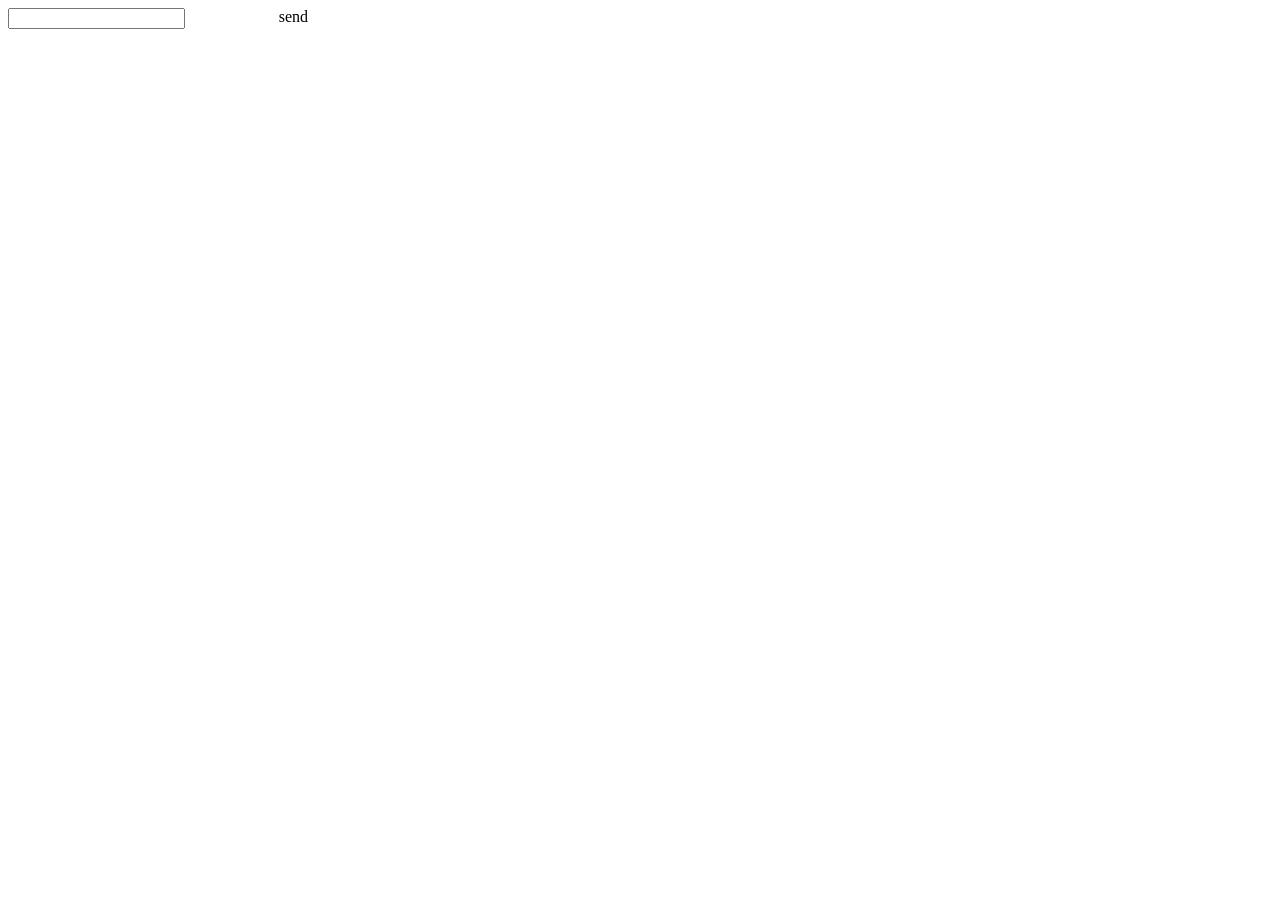
==== MKR-Wifi-1010-Chatserver/data/index.html @ ff321bec "seperated folders" ====
<!DOCTYPE html>
<html lang="en">
<head>
    <meta charset="UTF-8">
    <meta http-equiv="X-UA-Compatible" content="IE=edge">
    <meta name="viewport" content="width=device-width, initial-scale=1.0">
    <title>Document</title>
    <!--<style>
        /*
            colors
            #055941
            #36BF8D
            #048C34
            #89A61F
            #0D0D0D
        */

        * {
            box-sizing: border-box;
            margin: 0;
            padding: 0;
            font-family: sans-serif;
        }
        body, html {
            height: 100%;
        }
        body {
            background-image: url('background.png');
            background-repeat: no-repeat;
            background-position: center;
            background-size: cover;
            overflow: hidden;
            display: flex;
            justify-content: center;
        }
        .blur {
            position: absolute;
            left: 0;
            top: 0;
            height: 100%;
            width: 100%;
            background: #14141465;
            backdrop-filter: blur(2px);
            z-index: 5;
        }
        .container {
            z-index: 10;
            color: #d1d1d1;
            width: 50%;
            
        }
        #msg-container {
            display: flex;
            flex-direction: column;
        }
        .msg {
            background: rgba(255, 255, 255, 0.445);
            padding: 10px;
            margin: 10px 0;
            display: inline-flex;
            flex-direction: column;
        }
        .text, .user {
            display: inline-flex;
            padding: 2.5px 0;
        }
        
        #msg-submit {
            cursor: pointer;
        }
    </style>-->
    <style>
        .input {
            display: flex;
        }
        .container {
            max-width: 300px;
        }
        .msg {
            display: flex;
            margin: 10px 0;
        }
        .user {
            min-width: 30%;
            max-width: 30%;
        }
        .text {
            padding-left: 10%;
        }
        .input {
            display: flex;
            justify-content: space-between;
        }
        #msg-input {
            width: auto;
        }
        #msg-submit {
            cursor: pointer;
        }
    </style>
</head>
<body>
    <!--<div class="blur"></div>-->
    <div class="container">
        <div id="msg-container">
            <!--<div class="msg">
                <div class="user">username</div>
                <div class="text">msg</div>
            </div>-->
        </div>
        <div class="input">
            <input type="text" id="msg-input">
            <div id="msg-submit">send</div>
        </div>
        
    </div>
        
    <script>

        var username = prompt("Please enter your name", "");

        if(username && username.replace(/\s/g, '').length) {
            
            var date = Date.now();
            var token = username + date;

            console.log(token);

            var container = document.getElementById('msg-container');
            var input = document.getElementById('msg-input');
            var submit = document.getElementById('msg-submit');

            var connection = new WebSocket('ws://' + location.hostname + ':81/');

            connection.onopen = function () {
                container.innerHTML += '<div class="msg"><div class="user">bot</div><div class="text">You are connected!</div></div>';
                connection.send('{"user" : "' + username + '", "token" : "' + token + '", "payload" : "Connected to chat..."}');           
            };

            connection.onerror = function (error) {
                console.log('WebSocket Error ', error);
                container.innerHTML += '<div class="msg"><div class="user">bot</div><div class="text">An error occured!</div></div>';
            };

            connection.onmessage = function (e) {
                var msg = e.data;
                
                if(isJSON(msg)) {
                    var msgObj = JSON.parse(msg);
                    if(msgObj.token == token) {
                        container.innerHTML += '<div class="msg"><div class="user">You</div><div class="text">' + msgObj.payload + '</div></div>';
                    } else {
                        container.innerHTML += '<div class="msg"><div class="user">' + msgObj.user + '</div><div class="text">' + msgObj.payload + '</div></div>';
                    }
                    
                } else {
                    container.innerHTML += '<p>' + msg + '</p>';
                }
            };

            connection.onclose = function () {
                console.log('WebSocket connection closed');
                container.innerHTML += '<div class="msg"><div class="user">bot</div><div class="text">You are disconnected!</div></div>';
            };


            function isJSON(str) {
                try {
                    JSON.parse(str);
                } catch(e) {
                    return false;
                }
                return true;
            }

            function addMessage() {

            }

            // event listeners to send the message

            submit.addEventListener("click", sendMsg);

            input.addEventListener("keyup", function(event) {
                if(event.keyCode === 13) {
                    event.preventDefault();
                    submit.click();
                }
            });
            
            function sendMsg() {
                var msg = input.value;
                if(!msg.replace(/\s/g, '').length) {
                    return;
                }
                connection.send('{"user" : "' + username + '", "token" : "' + token + '", "payload" : "' + msg + '"}');
                input.value = '';
            }

        }
        
    </script>
</body>
</html>
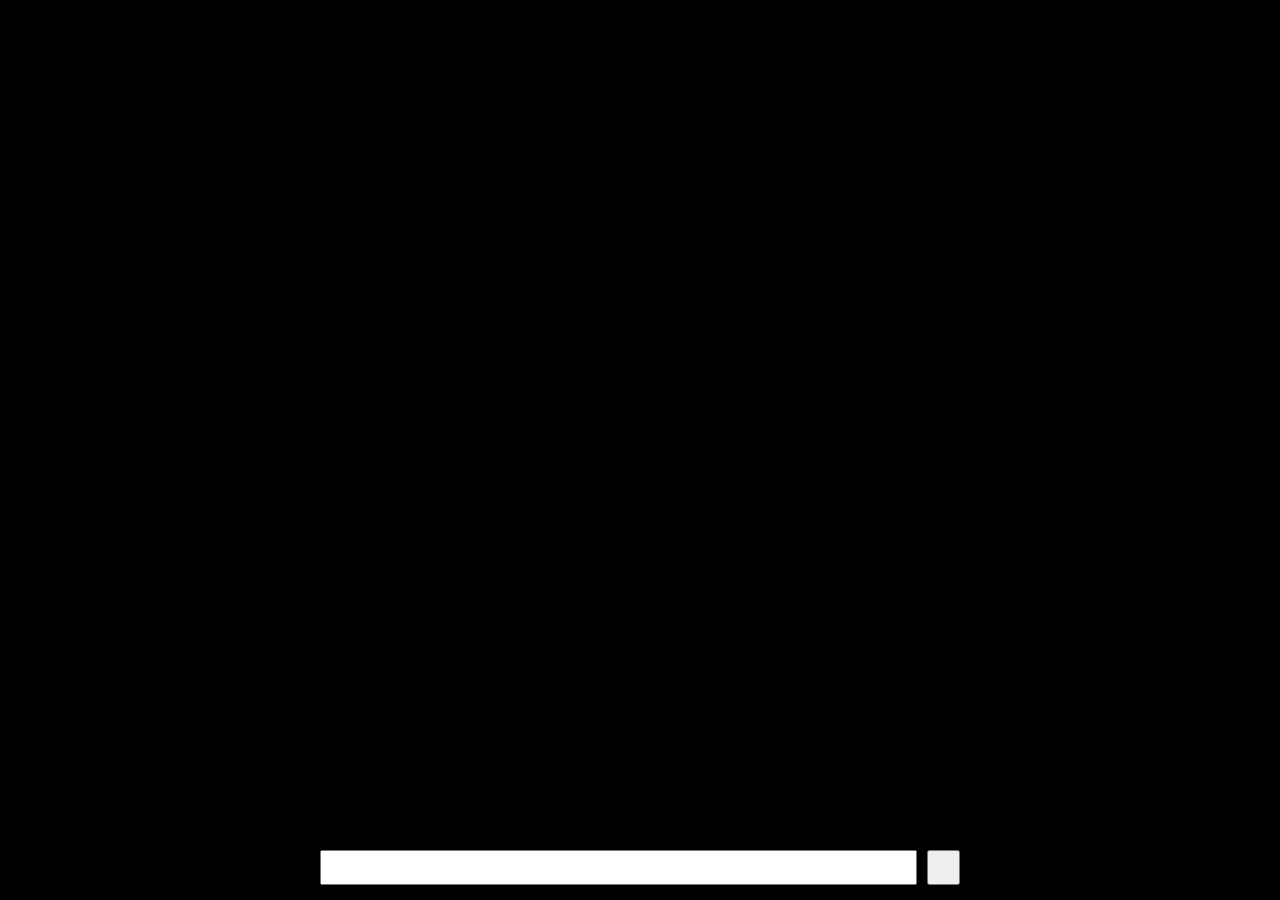
==== commit 14d0b1f8: "add basic files for ui" ====
--- a/MKR-Wifi-1010-Chatserver/data/index.html
+++ b/MKR-Wifi-1010-Chatserver/data/index.html
@@ -4,203 +4,35 @@
     <meta charset="UTF-8">
     <meta http-equiv="X-UA-Compatible" content="IE=edge">
     <meta name="viewport" content="width=device-width, initial-scale=1.0">
-    <title>Document</title>
-    <!--<style>
-        /*
-            colors
-            #055941
-            #36BF8D
-            #048C34
-            #89A61F
-            #0D0D0D
-        */
-
-        * {
-            box-sizing: border-box;
-            margin: 0;
-            padding: 0;
-            font-family: sans-serif;
-        }
-        body, html {
-            height: 100%;
-        }
-        body {
-            background-image: url('background.png');
-            background-repeat: no-repeat;
-            background-position: center;
-            background-size: cover;
-            overflow: hidden;
-            display: flex;
-            justify-content: center;
-        }
-        .blur {
-            position: absolute;
-            left: 0;
-            top: 0;
-            height: 100%;
-            width: 100%;
-            background: #14141465;
-            backdrop-filter: blur(2px);
-            z-index: 5;
-        }
-        .container {
-            z-index: 10;
-            color: #d1d1d1;
-            width: 50%;
-            
-        }
-        #msg-container {
-            display: flex;
-            flex-direction: column;
-        }
-        .msg {
-            background: rgba(255, 255, 255, 0.445);
-            padding: 10px;
-            margin: 10px 0;
-            display: inline-flex;
-            flex-direction: column;
-        }
-        .text, .user {
-            display: inline-flex;
-            padding: 2.5px 0;
-        }
-        
-        #msg-submit {
-            cursor: pointer;
-        }
-    </style>-->
-    <style>
-        .input {
-            display: flex;
-        }
-        .container {
-            max-width: 300px;
-        }
-        .msg {
-            display: flex;
-            margin: 10px 0;
-        }
-        .user {
-            min-width: 30%;
-            max-width: 30%;
-        }
-        .text {
-            padding-left: 10%;
-        }
-        .input {
-            display: flex;
-            justify-content: space-between;
-        }
-        #msg-input {
-            width: auto;
-        }
-        #msg-submit {
-            cursor: pointer;
-        }
-    </style>
+    <title>Chat UI</title>
+    <link href="fontawesome-free-5.15.3-web/css/all.css" rel="stylesheet">
+    <link rel="stylesheet" href="style.css">
 </head>
 <body>
-    <!--<div class="blur"></div>-->
-    <div class="container">
-        <div id="msg-container">
-            <!--<div class="msg">
-                <div class="user">username</div>
-                <div class="text">msg</div>
-            </div>-->
+    
+    <div class="ui">
+
+        <div class="left">
+            
         </div>
-        <div class="input">
-            <input type="text" id="msg-input">
-            <div id="msg-submit">send</div>
+
+        <div class="chat">
+            <div class="messages scroll">
+
+            </div>
+            <div class="input">
+                <input type="text" name="" id="msg-input">
+                <button id="msg-submit">
+                    <i class="fas fa-paper-plane"></i>
+                </button>
+            </div>
         </div>
-        
+
+        <div class="right">
+
+        </div>
+
     </div>
-        
-    <script>
-
-        var username = prompt("Please enter your name", "");
-
-        if(username && username.replace(/\s/g, '').length) {
-            
-            var date = Date.now();
-            var token = username + date;
-
-            console.log(token);
-
-            var container = document.getElementById('msg-container');
-            var input = document.getElementById('msg-input');
-            var submit = document.getElementById('msg-submit');
-
-            var connection = new WebSocket('ws://' + location.hostname + ':81/');
-
-            connection.onopen = function () {
-                container.innerHTML += '<div class="msg"><div class="user">bot</div><div class="text">You are connected!</div></div>';
-                connection.send('{"user" : "' + username + '", "token" : "' + token + '", "payload" : "Connected to chat..."}');           
-            };
-
-            connection.onerror = function (error) {
-                console.log('WebSocket Error ', error);
-                container.innerHTML += '<div class="msg"><div class="user">bot</div><div class="text">An error occured!</div></div>';
-            };
-
-            connection.onmessage = function (e) {
-                var msg = e.data;
-                
-                if(isJSON(msg)) {
-                    var msgObj = JSON.parse(msg);
-                    if(msgObj.token == token) {
-                        container.innerHTML += '<div class="msg"><div class="user">You</div><div class="text">' + msgObj.payload + '</div></div>';
-                    } else {
-                        container.innerHTML += '<div class="msg"><div class="user">' + msgObj.user + '</div><div class="text">' + msgObj.payload + '</div></div>';
-                    }
-                    
-                } else {
-                    container.innerHTML += '<p>' + msg + '</p>';
-                }
-            };
-
-            connection.onclose = function () {
-                console.log('WebSocket connection closed');
-                container.innerHTML += '<div class="msg"><div class="user">bot</div><div class="text">You are disconnected!</div></div>';
-            };
-
-
-            function isJSON(str) {
-                try {
-                    JSON.parse(str);
-                } catch(e) {
-                    return false;
-                }
-                return true;
-            }
-
-            function addMessage() {
-
-            }
-
-            // event listeners to send the message
-
-            submit.addEventListener("click", sendMsg);
-
-            input.addEventListener("keyup", function(event) {
-                if(event.keyCode === 13) {
-                    event.preventDefault();
-                    submit.click();
-                }
-            });
-            
-            function sendMsg() {
-                var msg = input.value;
-                if(!msg.replace(/\s/g, '').length) {
-                    return;
-                }
-                connection.send('{"user" : "' + username + '", "token" : "' + token + '", "payload" : "' + msg + '"}');
-                input.value = '';
-            }
-
-        }
-        
-    </script>
+    
 </body>
-</html>
-
-
+</html>
--- a/MKR-Wifi-1010-Chatserver/data/style.css
+++ b/MKR-Wifi-1010-Chatserver/data/style.css
@@ -0,0 +1,57 @@
+* {
+    box-sizing: border-box;
+    padding: 0;
+    margin: 0;
+}
+
+html {
+    background: black;
+    /*overflow: hidden;*/
+}
+
+html, body, .ui {
+    width: 100%;
+    height: 100%;
+}
+
+.ui {
+    display: grid;
+    grid-template-columns: 25% 50% 25%;
+    grid-template-rows: 1fr;
+}
+
+.chat {
+    display: flex;
+    flex-direction: column;
+}
+
+.messages {
+    overflow-y: scroll;
+    width: 100%;
+    height: 100%;
+}
+
+.messages::-webkit-scrollbar {
+    display: none;
+}
+
+.input {
+    display: flex;
+    justify-content: space-between;
+    margin: 15px 0;
+}
+
+.input #msg-input {
+    width: 100%;
+    height: 35px;
+}
+
+.input #msg-submit {
+    height: 35px;
+    width: 35px;
+    margin-left: 10px;
+    display: flex;
+    justify-content: center;
+    align-items: center;
+}
+
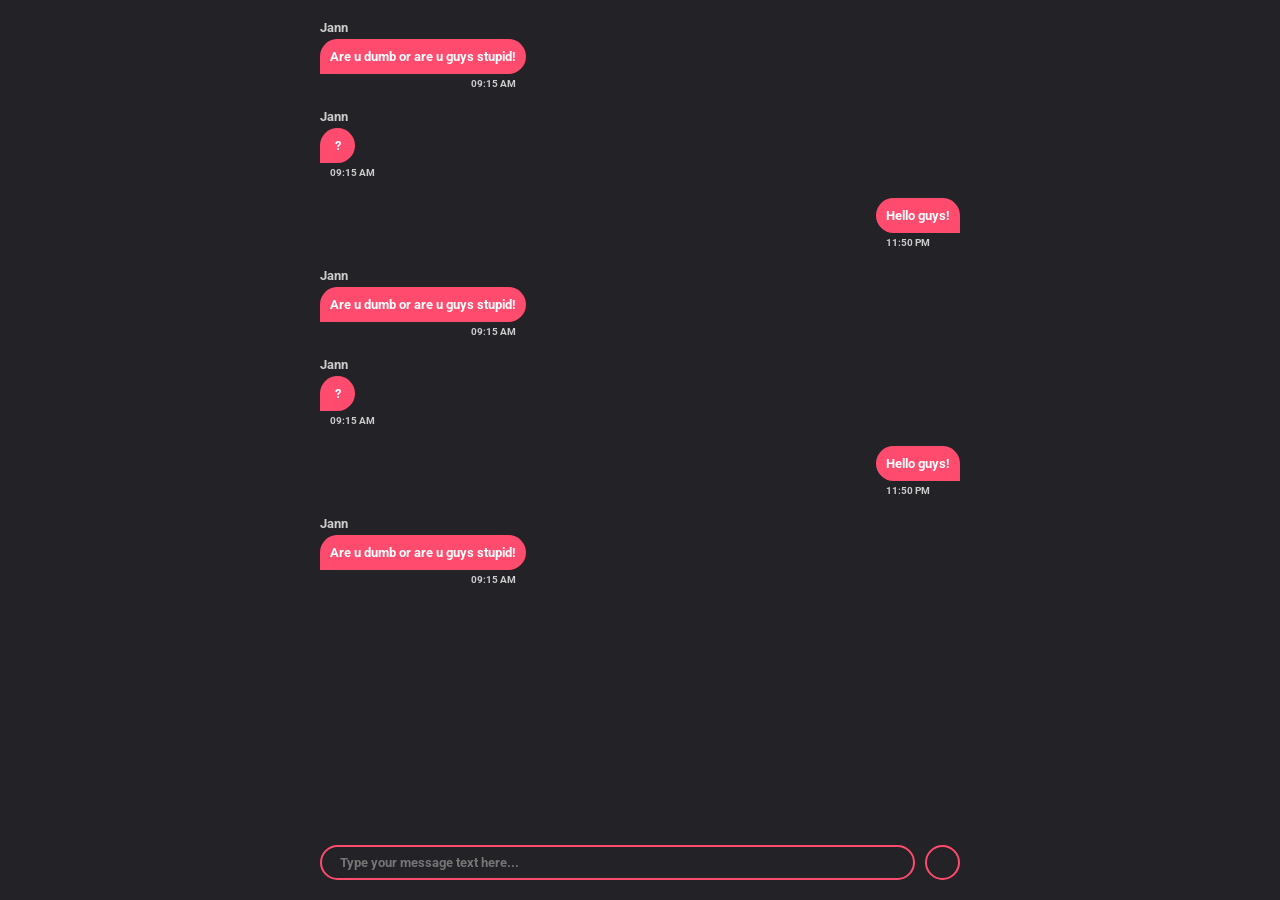
==== commit 2e28f24a: "add front end and client socket connection" ====
--- a/MKR-Wifi-1010-Chatserver/data/index.html
+++ b/MKR-Wifi-1010-Chatserver/data/index.html
@@ -1,38 +1,79 @@
 <!DOCTYPE html>
 <html lang="en">
-<head>
-    <meta charset="UTF-8">
-    <meta http-equiv="X-UA-Compatible" content="IE=edge">
-    <meta name="viewport" content="width=device-width, initial-scale=1.0">
+  <head>
+    <meta charset="UTF-8" />
+    <meta http-equiv="X-UA-Compatible" content="IE=edge" />
+    <meta name="viewport" content="width=device-width, initial-scale=1.0" />
     <title>Chat UI</title>
-    <link href="fontawesome-free-5.15.3-web/css/all.css" rel="stylesheet">
-    <link rel="stylesheet" href="style.css">
-</head>
-<body>
-    
+    <link href="fontawesome-free-5.15.3-web/css/all.css" rel="stylesheet" />
+    <link rel="preconnect" href="https://fonts.gstatic.com" />
+    <link
+      href="https://fonts.googleapis.com/css2?family=Roboto:wght@300;400;500;700&display=swap"
+      rel="stylesheet"
+    />
+    <link rel="stylesheet" href="style.css" />
+  </head>
+  <body>
     <div class="ui">
+      <div class="left"></div>
 
-        <div class="left">
-            
-        </div>
+      <div class="chat">
+        <div id="msg-container" class="messages scroll">
+          <div class="msg">
+            <div class="msg-name">Jann</div>
+            <div class="msg-txt">Are u dumb or are u guys stupid!</div>
+            <div class="msg-time">09:15 AM</div>
+          </div>
 
-        <div class="chat">
-            <div class="messages scroll">
+          <div class="msg">
+            <div class="msg-name">Jann</div>
+            <div class="msg-txt">?</div>
+            <div class="msg-time">09:15 AM</div>
+          </div>
 
-            </div>
-            <div class="input">
-                <input type="text" name="" id="msg-input">
-                <button id="msg-submit">
-                    <i class="fas fa-paper-plane"></i>
-                </button>
-            </div>
-        </div>
+          <div class="msg own">
+            <div class="msg-txt">Hello guys!</div>
+            <div class="msg-time">11:50 PM</div>
+          </div>
 
-        <div class="right">
+
+          <div class="msg">
+            <div class="msg-name">Jann</div>
+            <div class="msg-txt">Are u dumb or are u guys stupid!</div>
+            <div class="msg-time">09:15 AM</div>
+          </div>
+
+          <div class="msg">
+            <div class="msg-name">Jann</div>
+            <div class="msg-txt">?</div>
+            <div class="msg-time">09:15 AM</div>
+          </div>
+
+          <div class="msg own">
+            <div class="msg-txt">Hello guys!</div>
+            <div class="msg-time">11:50 PM</div>
+          </div>
+
+          <div class="msg">
+            <div class="msg-name">Jann</div>
+            <div class="msg-txt">Are u dumb or are u guys stupid!</div>
+            <div class="msg-time">09:15 AM</div>
+          </div>
+
 
         </div>
 
+        <div class="input">
+          <input type="text" name="" id="msg-input" placeholder="Type your message text here..." />
+          <button id="msg-submit">
+            <i class="fas fa-paper-plane"></i>
+          </button>
+        </div>
+      </div>
+
+      <div class="right"></div>
     </div>
-    
-</body>
-</html>+    <script src="chatting.js"></script>
+    <script src="style.js"></script>
+  </body>
+</html>
--- a/MKR-Wifi-1010-Chatserver/data/style.css
+++ b/MKR-Wifi-1010-Chatserver/data/style.css
@@ -1,57 +1,159 @@
 * {
-    box-sizing: border-box;
-    padding: 0;
-    margin: 0;
+  box-sizing: border-box;
+  padding: 0;
+  margin: 0;
+  font-size: 13px;
+  color: #ffffff;
+  font-family: "Roboto", sans-serif;
+  font-weight: 700;
 }
 
 html {
-    background: black;
-    /*overflow: hidden;*/
+  background: #ffffff;
 }
 
-html, body, .ui {
-    width: 100%;
-    height: 100%;
+html,
+body,
+.ui {
+  width: 100%;
+  height: 100%;
 }
 
 .ui {
-    display: grid;
-    grid-template-columns: 25% 50% 25%;
-    grid-template-rows: 1fr;
+  display: grid;
+  grid-template-columns: 25% 50% 25%;
+  grid-template-rows: 1fr;
+  background: #222227;
 }
 
 .chat {
-    display: flex;
-    flex-direction: column;
+  max-height: 100%;
+  overflow: hidden;
+  display: flex;
+  flex-direction: column;
 }
 
+/* message scroll section */
+
 .messages {
-    overflow-y: scroll;
-    width: 100%;
-    height: 100%;
+  width: 100%;
+  max-height: 100%;
+  margin: 20px 0 75px;
 }
 
-.messages::-webkit-scrollbar {
-    display: none;
+.scroll {
+  overflow-y: scroll;
 }
 
-.input {
-    display: flex;
-    justify-content: space-between;
-    margin: 15px 0;
+.scroll::-webkit-scrollbar {
+  display: none;
 }
 
-.input #msg-input {
-    width: 100%;
-    height: 35px;
+.msg {
+  margin: 20px 0 0;
+  width: fit-content;
 }
 
-.input #msg-submit {
-    height: 35px;
-    width: 35px;
-    margin-left: 10px;
-    display: flex;
-    justify-content: center;
-    align-items: center;
+.msg:first-child {
+  margin: 0;
 }
 
+.msg .msg-name {
+  margin-bottom: 4px;
+  color: #cccccc;
+}
+
+.msg .msg-txt {
+  background: #FF4B6D;
+  color: #ffffff;
+  width: fit-content;
+  display: flex;
+  align-items: center;
+  justify-content: center;
+  padding: 0 10px;
+  line-height: 35px;
+  min-width: 35px;
+  border-radius: 17.5px;
+  border-bottom-left-radius: 0;
+  word-break: break-all;
+  
+}
+
+.msg .msg-time {
+  text-align: right;
+  padding: 0 10px;
+  font-size: 10px;
+  margin-top: 4px;
+  color: #cccccc;
+}
+
+.msg.own {
+  margin-left: auto;
+}
+
+.msg.own .msg-txt {
+  border-bottom-left-radius: 17.5px;
+  border-bottom-right-radius: 0;
+}
+
+.msg.own .msg-time {
+  text-align: left;
+}
+
+.msg.bot {
+  width: 100%;
+  display: flex;
+  justify-content: center;
+}
+
+.msg.bot .msg-txt {
+  background: rgb(97, 97, 97);
+  border-bottom-left-radius: 17.5px;
+}
+
+
+/* input section */
+
+.input {
+  width: 50%;
+  position: fixed;
+  bottom: 0;
+  left: 50%;
+  transform: translateX(-50%);
+  display: flex;
+  justify-content: space-between;
+  margin: 20px 0;
+}
+
+#msg-input,
+#msg-submit {
+  background: none;
+  border: 2px solid #FF4B6D;
+  border-radius: 17.5px;
+}
+
+#msg-input:focus,
+#msg-submit:focus {
+  outline: none;
+  background: #FF4B6D;
+}
+
+#msg-input {
+  width: 100%;
+  height: 35px;
+  padding: 0 17.5px;
+}
+
+#msg-submit {
+  min-height: 35px;
+  min-width: 35px;
+  margin-left: 10px;
+  display: flex;
+  justify-content: center;
+  align-items: center;
+  cursor: pointer;
+}
+
+button.filled {
+  background: #FF4B6D !important;
+}
